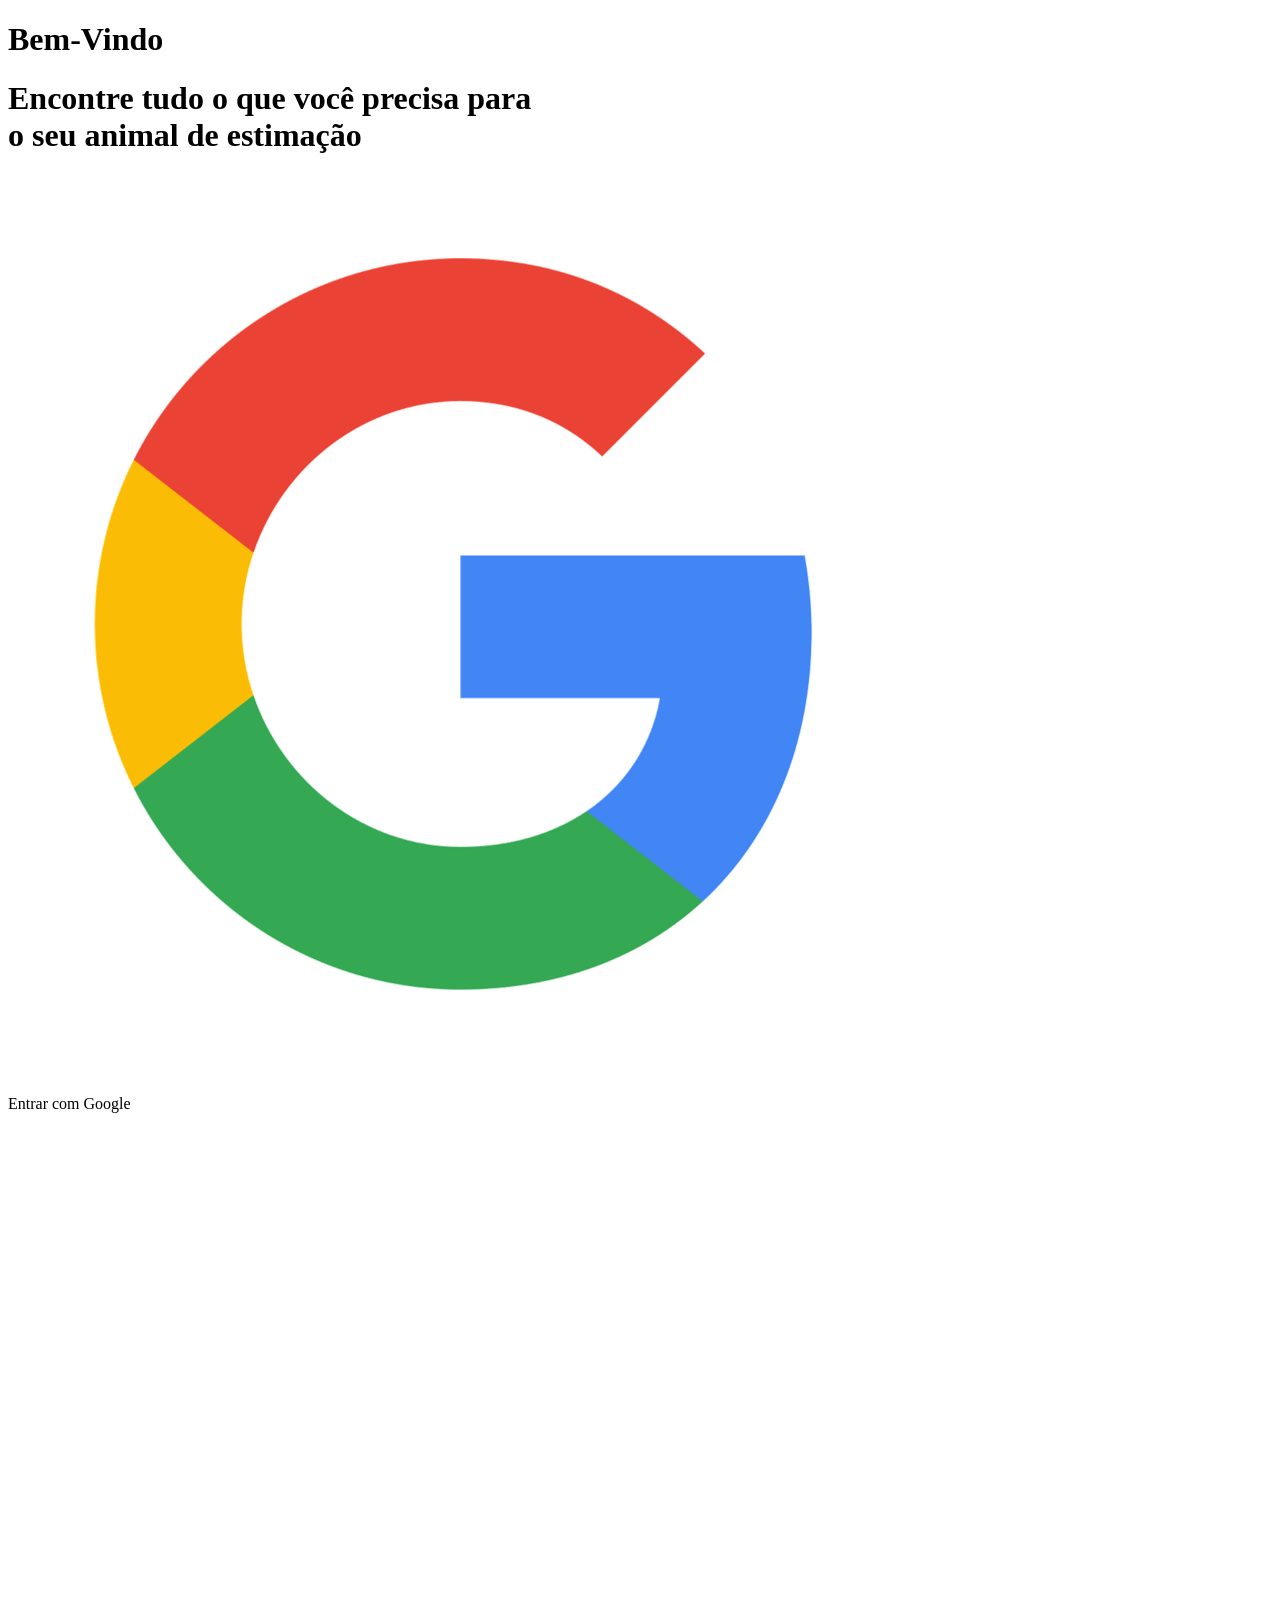
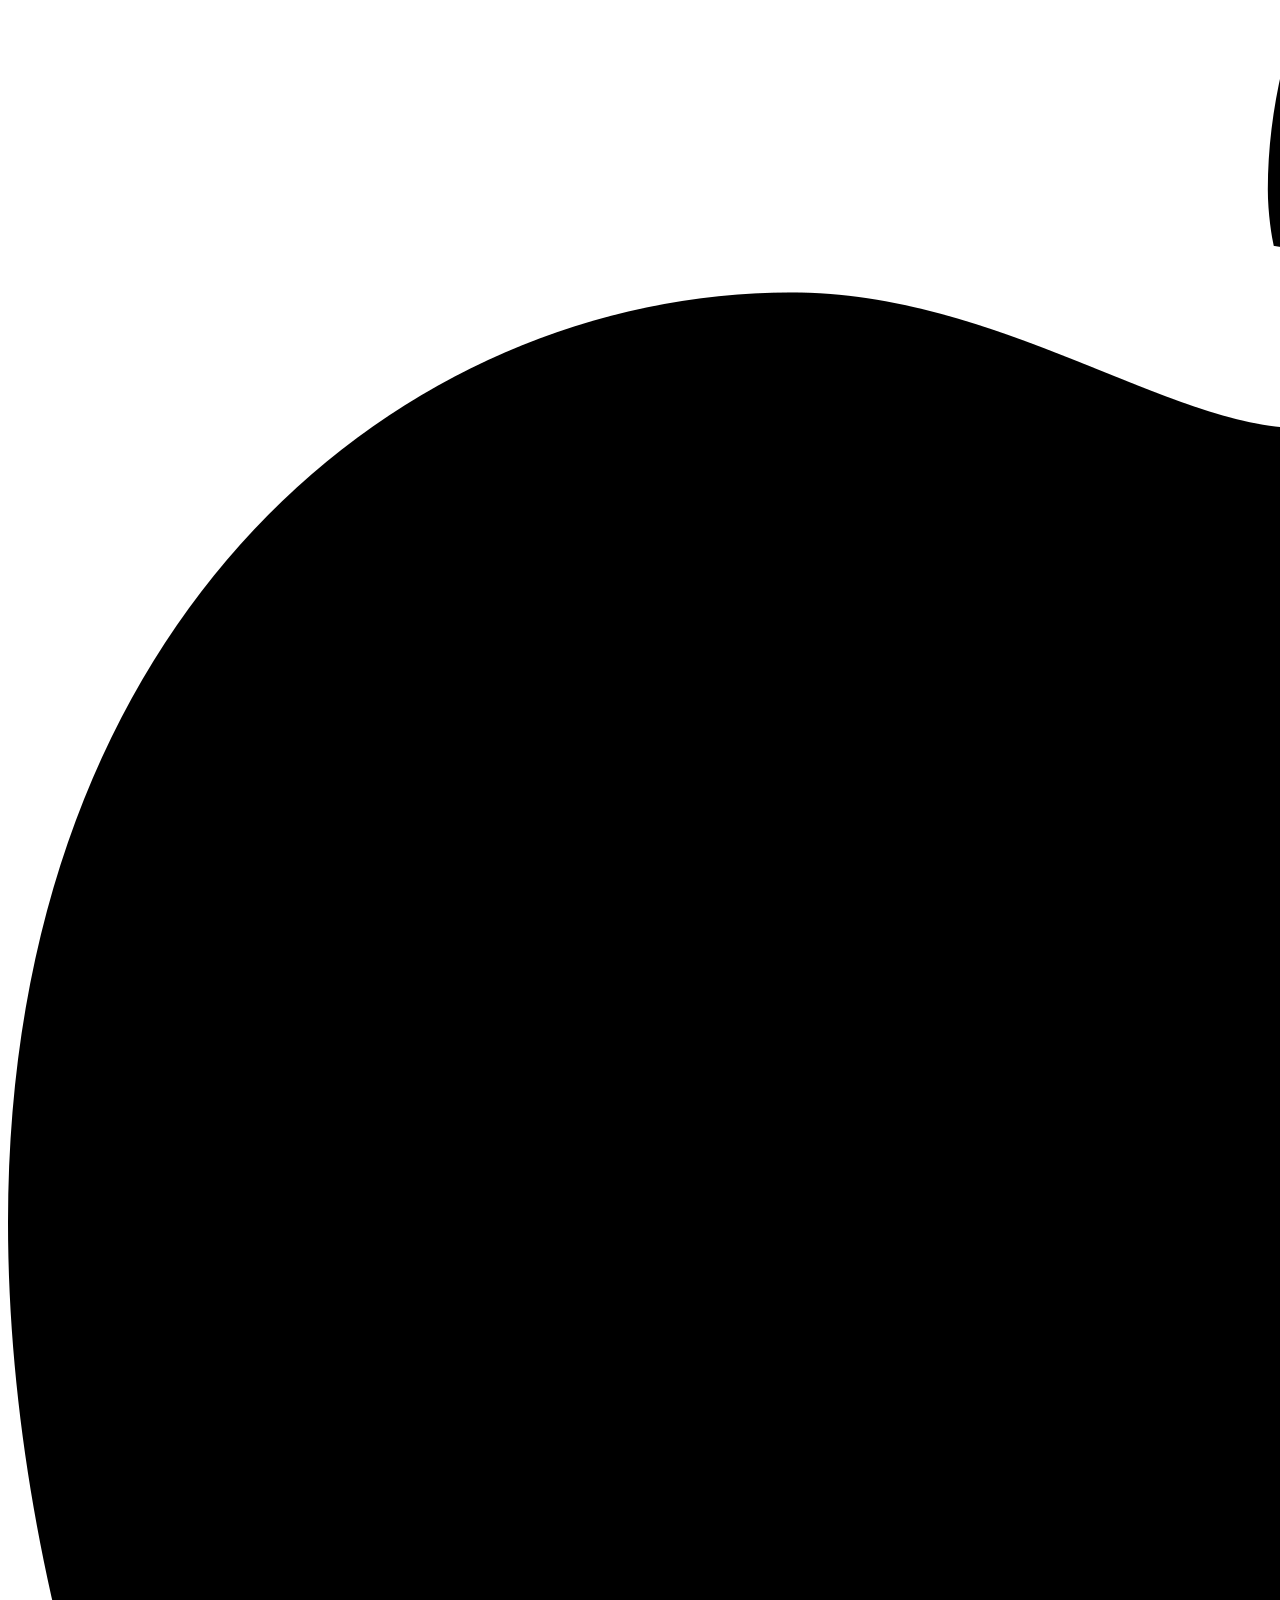
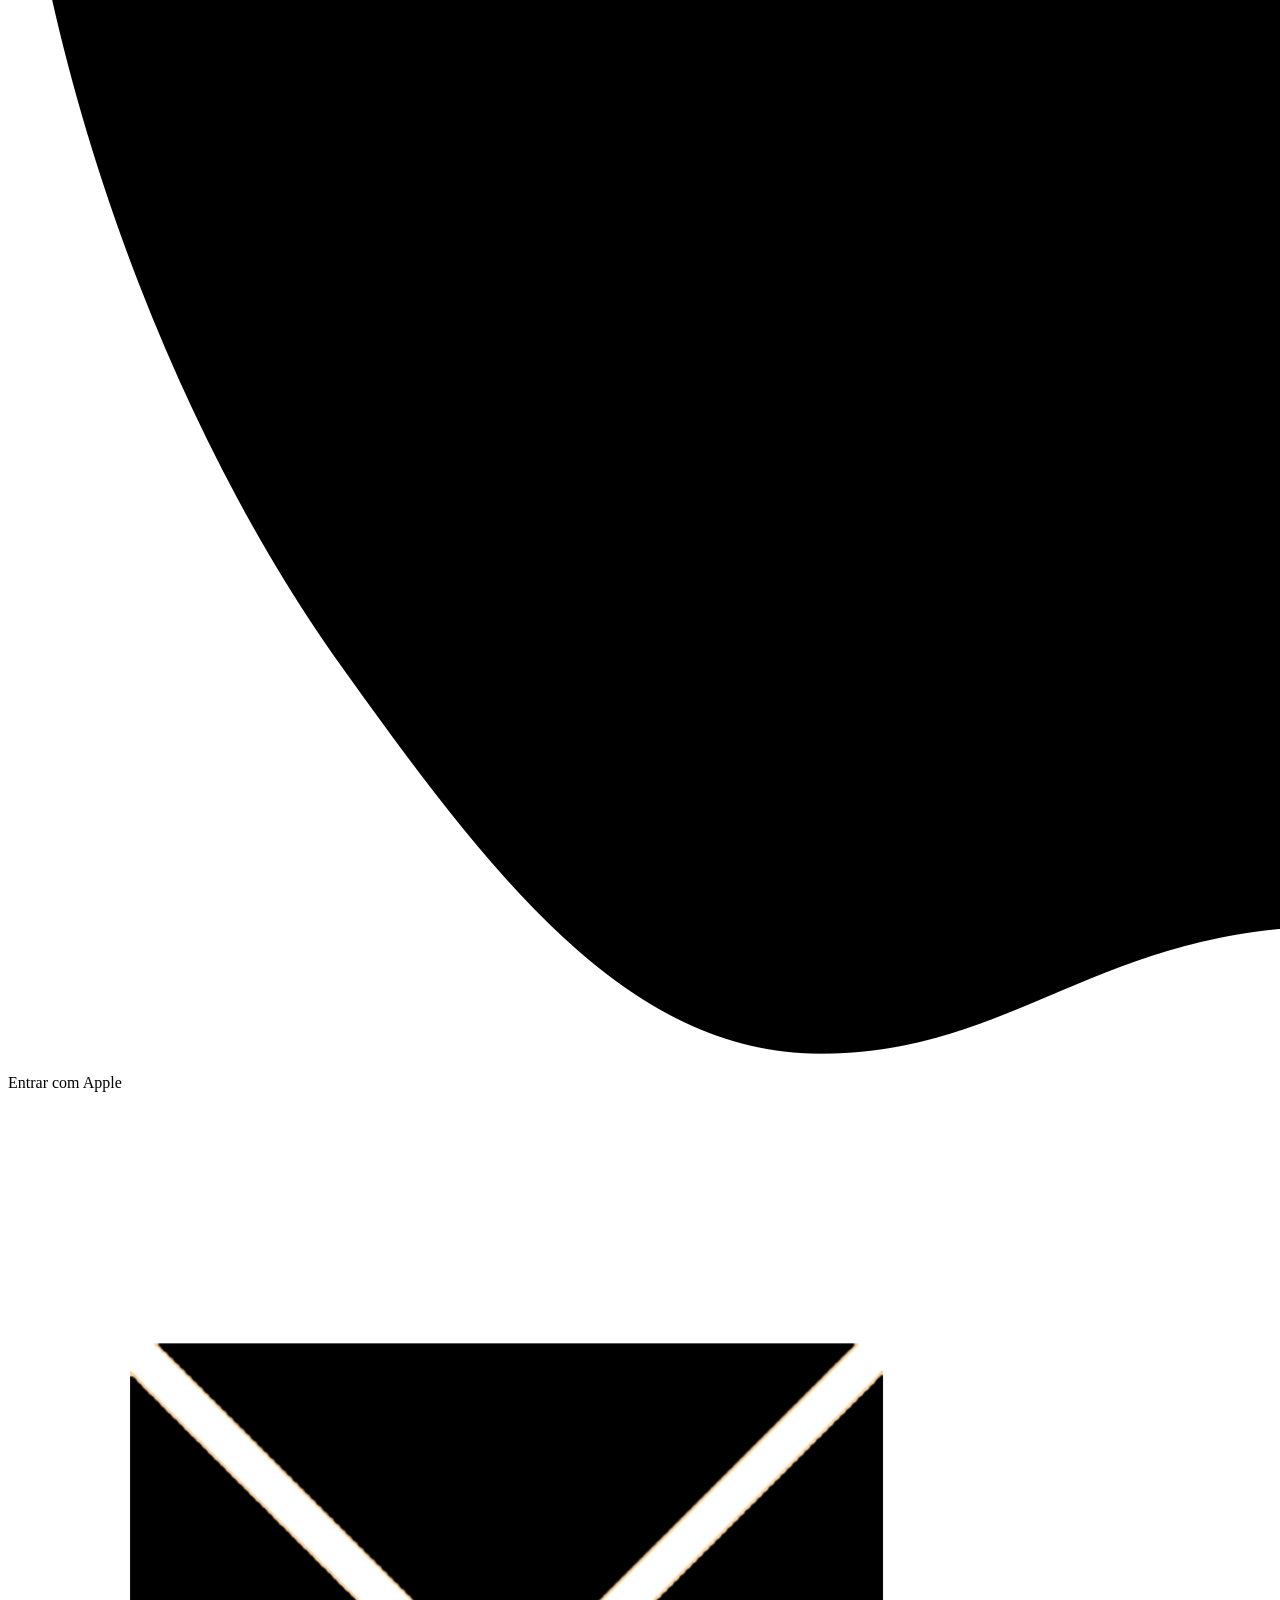
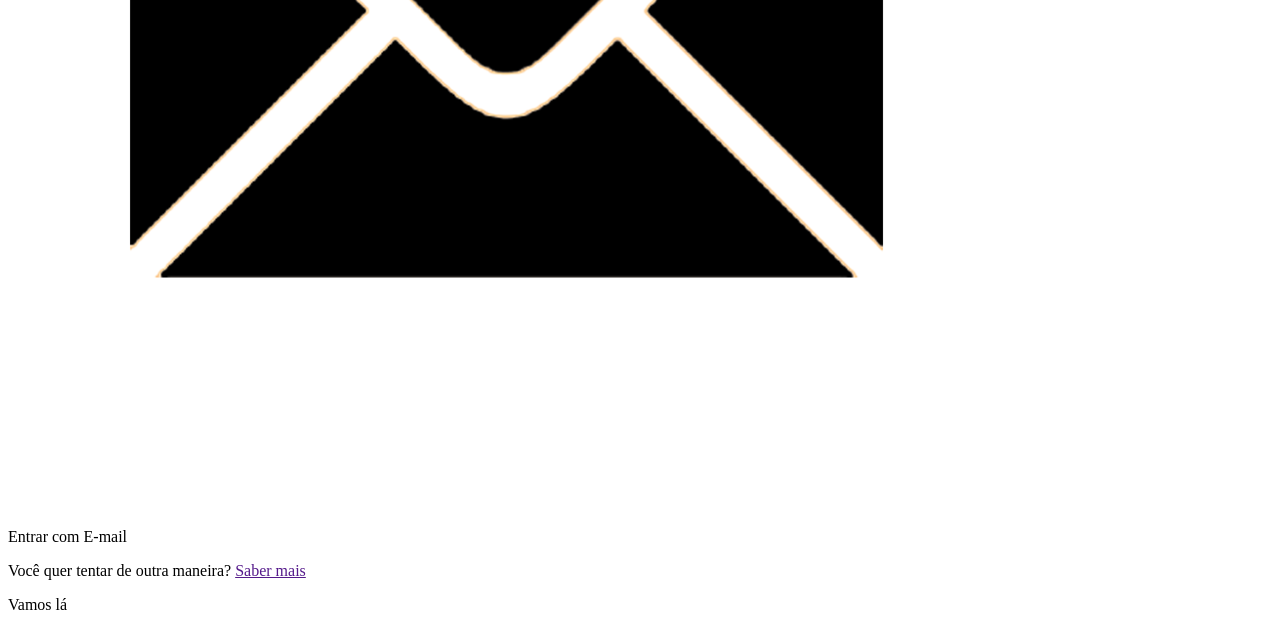
==== Aula_05/Login.html @ 0e208fdc "Aula_05" ====
<!DOCTYPE html>
<html lang="en">

<head>
    <link rel="stylesheet" href="P1.css">
    <meta charset="UTF-8">
    <meta name="viewport" content="width=device-width, initial-scale=1.0">
    <title>Login</title>
</head>

<body>
    <div class="tela">
        <div class="le">
            <h1 class="BV">Bem-Vindo</h1>
        </div>

        <div class="ld">
            <h1 style="color: black;">Encontre tudo o que você precisa para <br>o seu animal de estimação</h1>
            <div class="grupo-btn">
                <div class="btn">
                    <img src="google.png" alt="Google">
                    <p style="color: black;">Entrar com Google</p>
                </div>
                <div class="btn">
                    <img src="apple.png" alt="Apple">
                    <p style="color: black;">Entrar com Apple</p>
                </div>
                <div class="btn">
                    <img src="email.png" alt="E-mail">
                    <p style="color: black;">Entrar com E-mail</p>
                </div>
            </div>

            <p style="color: black;">Você quer tentar de outra maneira? <a href="">Saber mais</a></p>

            <div class="entrar-btn">
                <p>Vamos lá</p>
            </div>


        </div>
    </div>
</body>

</html>
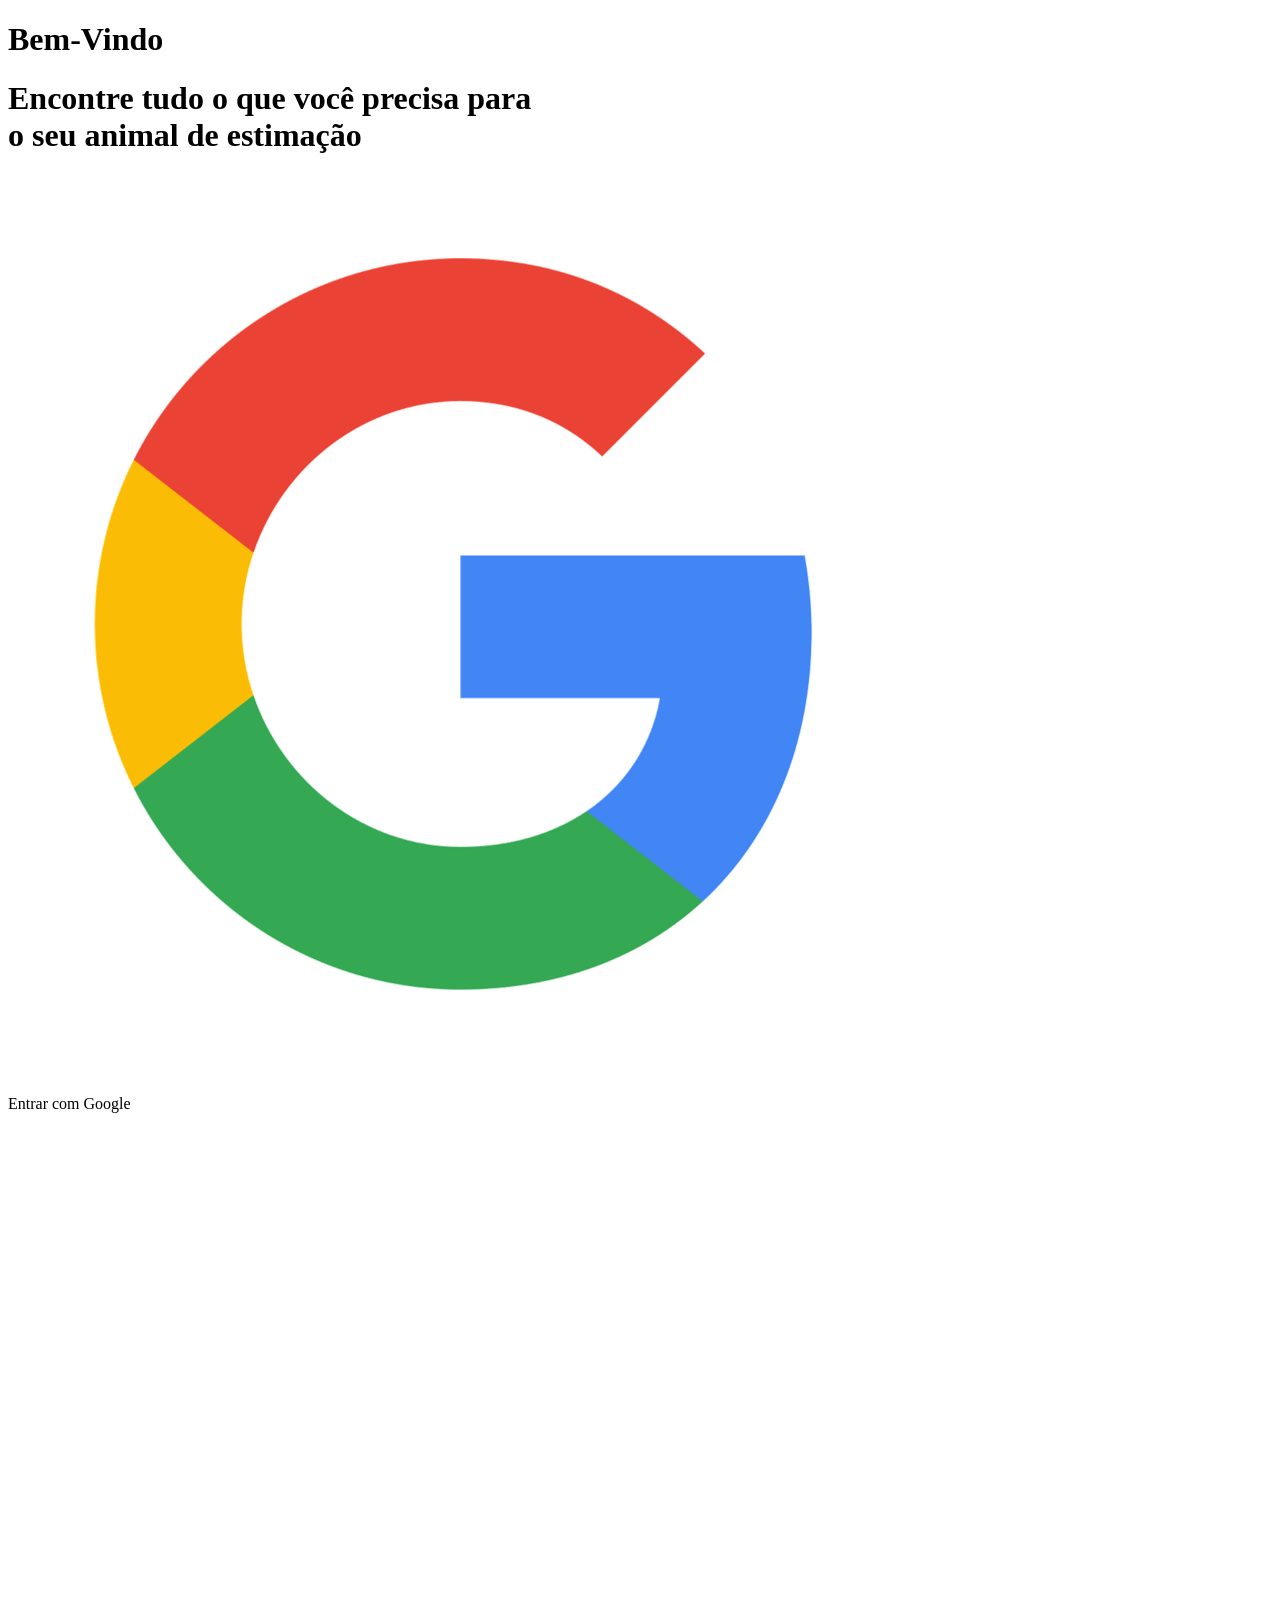
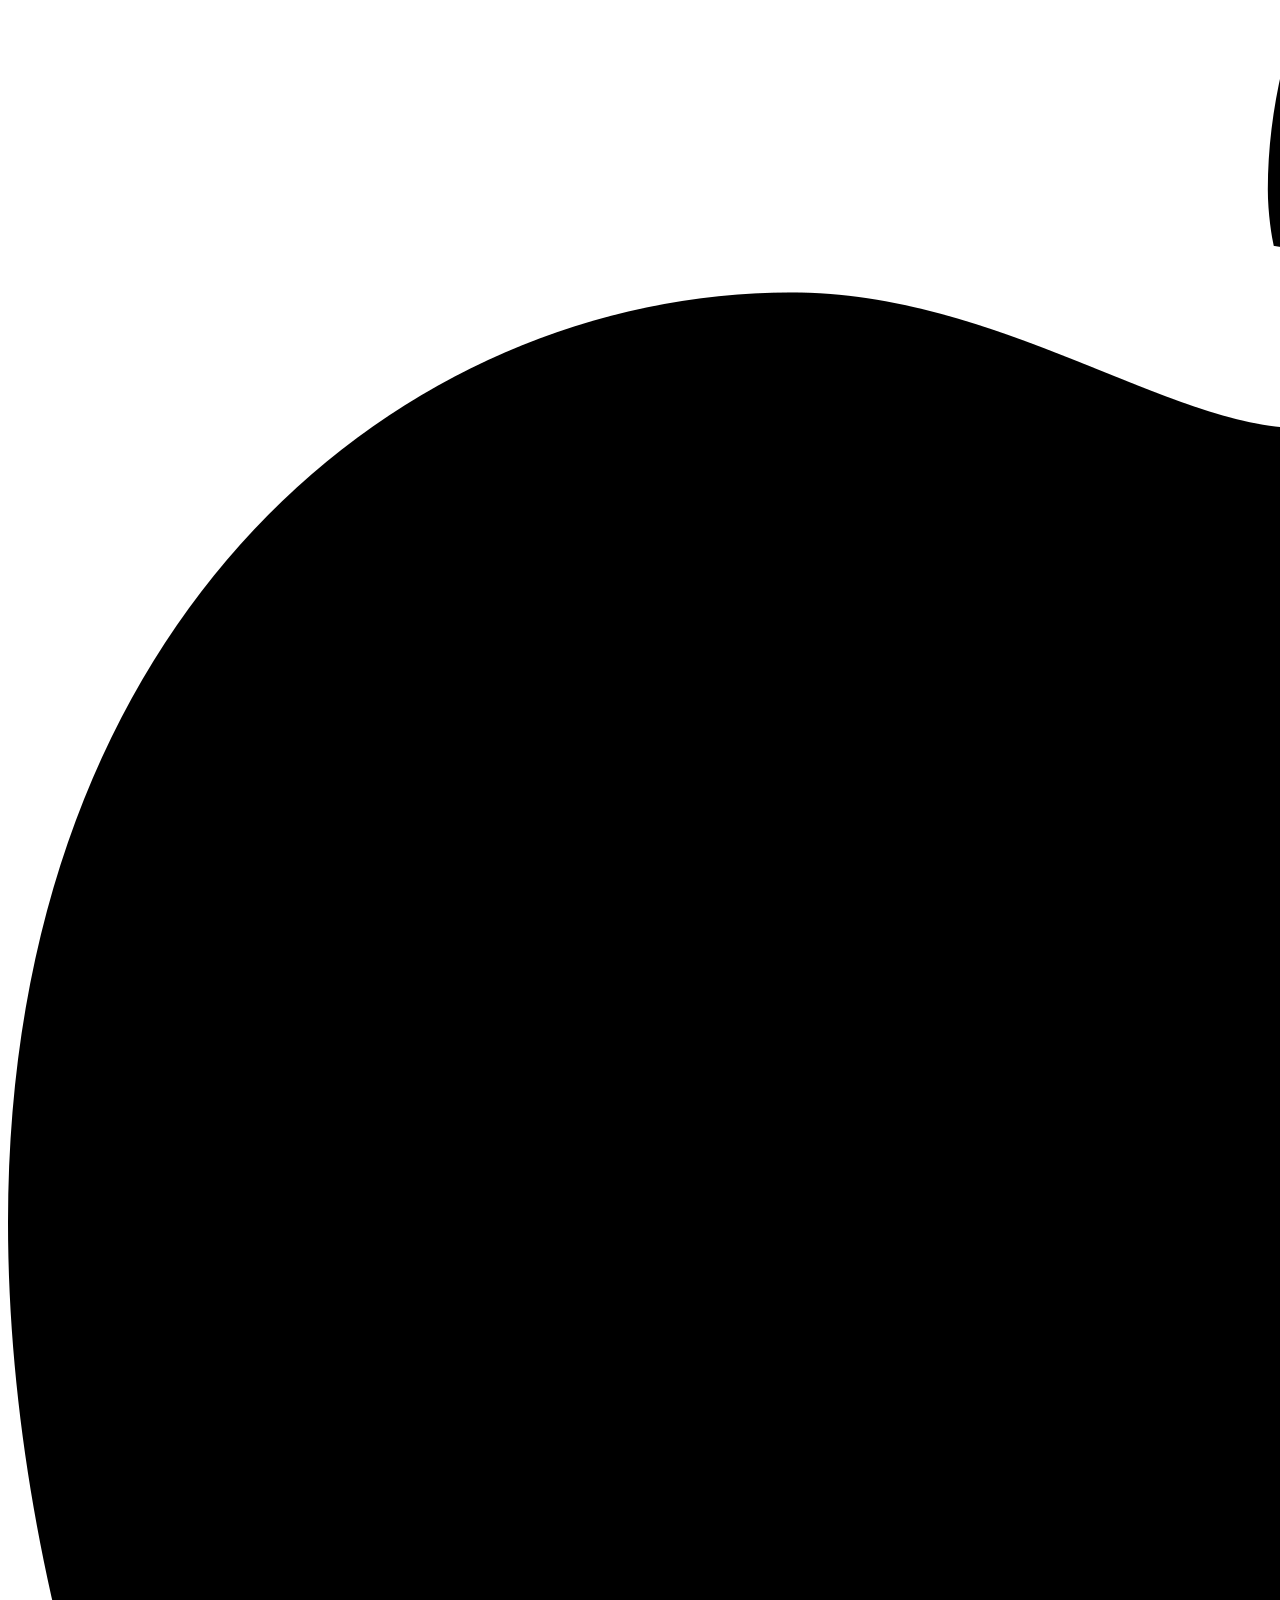
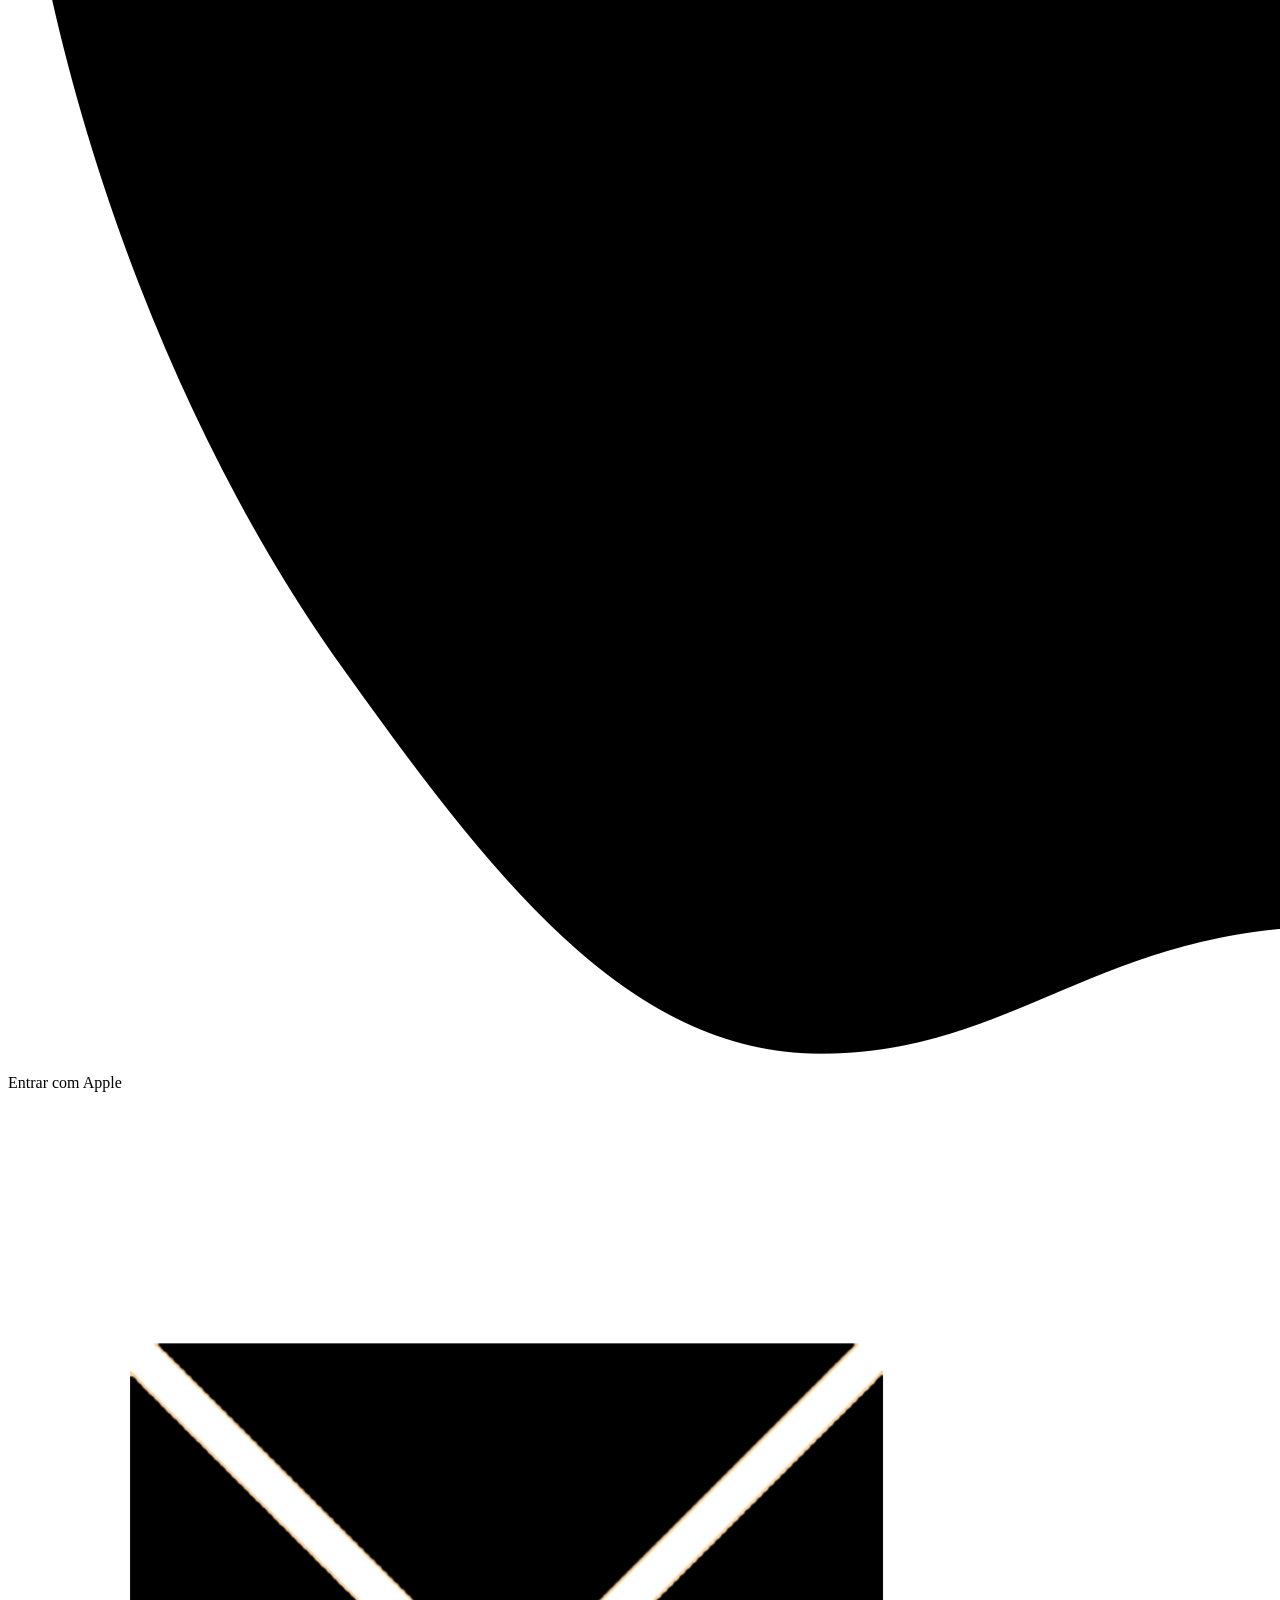
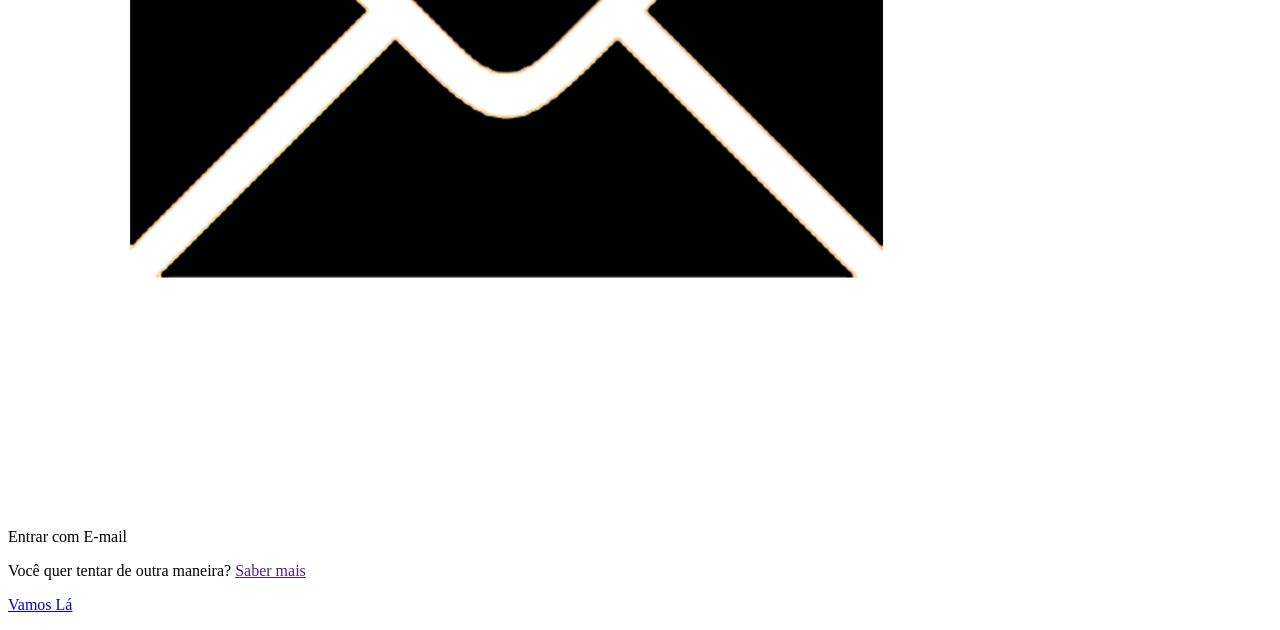
==== commit 331c017f: "Aula_05" ====
--- a/Aula_05/Login.html
+++ b/Aula_05/Login.html
@@ -31,10 +31,10 @@
                 </div>
             </div>
 
-            <p style="color: black;">Você quer tentar de outra maneira? <a href="">Saber mais</a></p>
+            <p class="saiba-mais" style="color: black;">Você quer tentar de outra maneira? <a href="">Saber mais</a></p>
 
-            <div class="entrar-btn">
-                <p>Vamos lá</p>
+                <a href="home.HTML" div class="entrar-btn">
+                    <p>Vamos Lá</p></a>
             </div>
 
 
@@ -43,4 +43,3 @@
 </body>
 
 </html>
-
